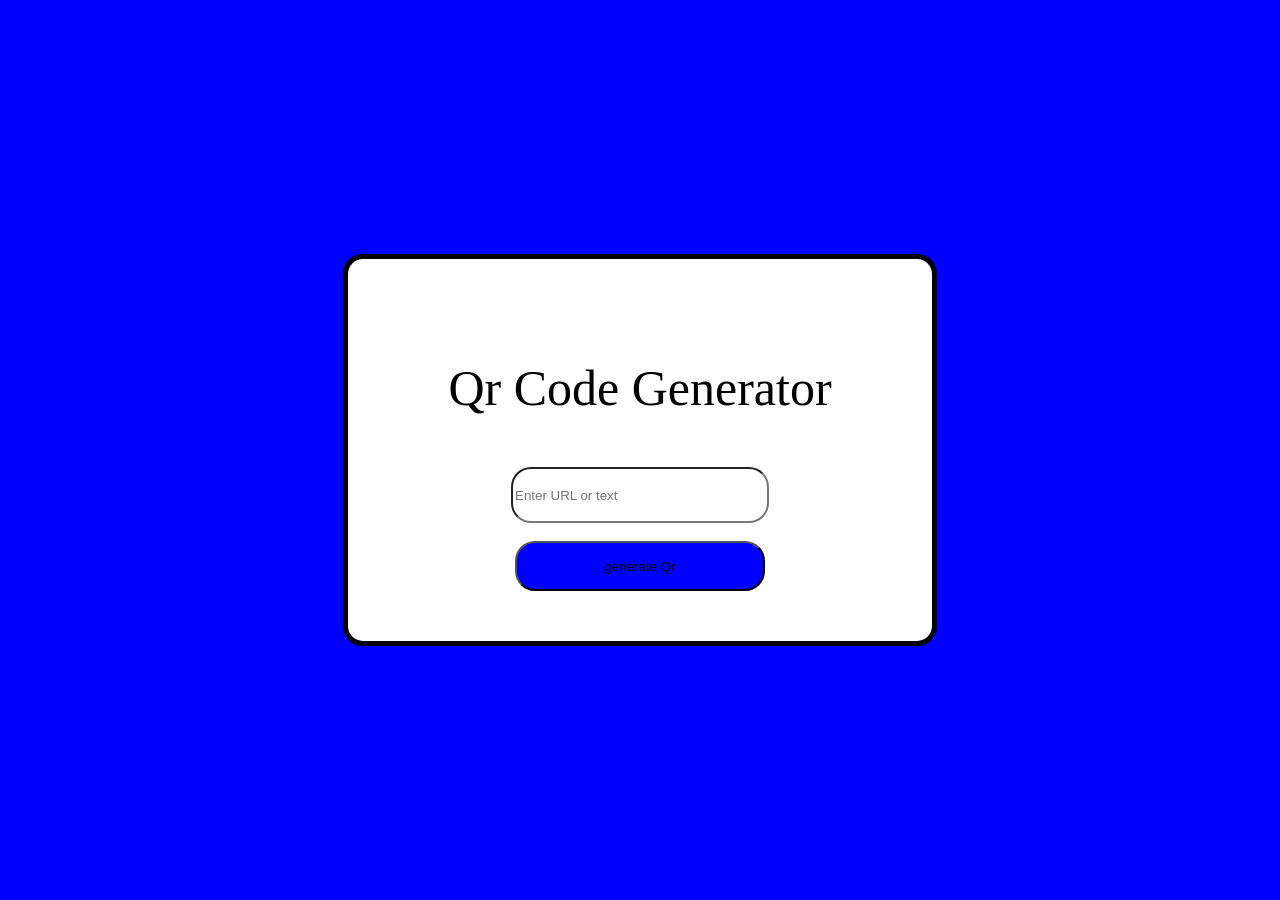
==== index.html @ 4c42e7d7 "Rename qr.html to index.html" ====
<!DOCTYPE html>
<html lang="en">
<head>
    <meta charset="UTF-8">
    <meta name="viewport" content="width=device-width, initial-scale=1.0">
    <title>OR generator</title>
    <style>
        body,html{
            margin: 0;
            padding: 0;
            height:100%;
        }
        .container{
            background-color: blue;
            display: flex;
            align-items: center;
            justify-content: center;
            height:100%;
        }
        .input{
            background-color: white;
            padding: 50px 100px;
            text-align: center;
            border:5px solid black;
            border-radius: 20px;
        }
        p{
            font-size: 50px;
        }
        input{
            height:50px;
            width:250px;
            border-radius: 20px;;
        }
        button{
            background-color: blue;
            height:50px;
            width:250px;
            border-radius:20px;
        }
        button:hover{
            background-color: white;
            transform: scale(1.1);
        }
    </style>
</head>
<body>
    <div class="container">
        <div class="input">
            <p>Qr Code Generator</p>
            <input type="text" id="inputText" placeholder="Enter URL or text"><br><br>
            <button onclick="generate()">generate Qr</button>

        </div>
    
        <div class="qr">
            <div class="img">
                <img src="" id="imgqr"><br><br>
            </div>
        </div>
    </div>
    <script>
        let inputtext=document.getElementById("inputText");
        let img=document.getElementById("imgqr");
        function generate()
        {
            imgqr.src="https://api.qrserver.com/v1/create-qr-code/?size=150x150&data="+inputtext.value;
        }
    </script>
</body>
</html>
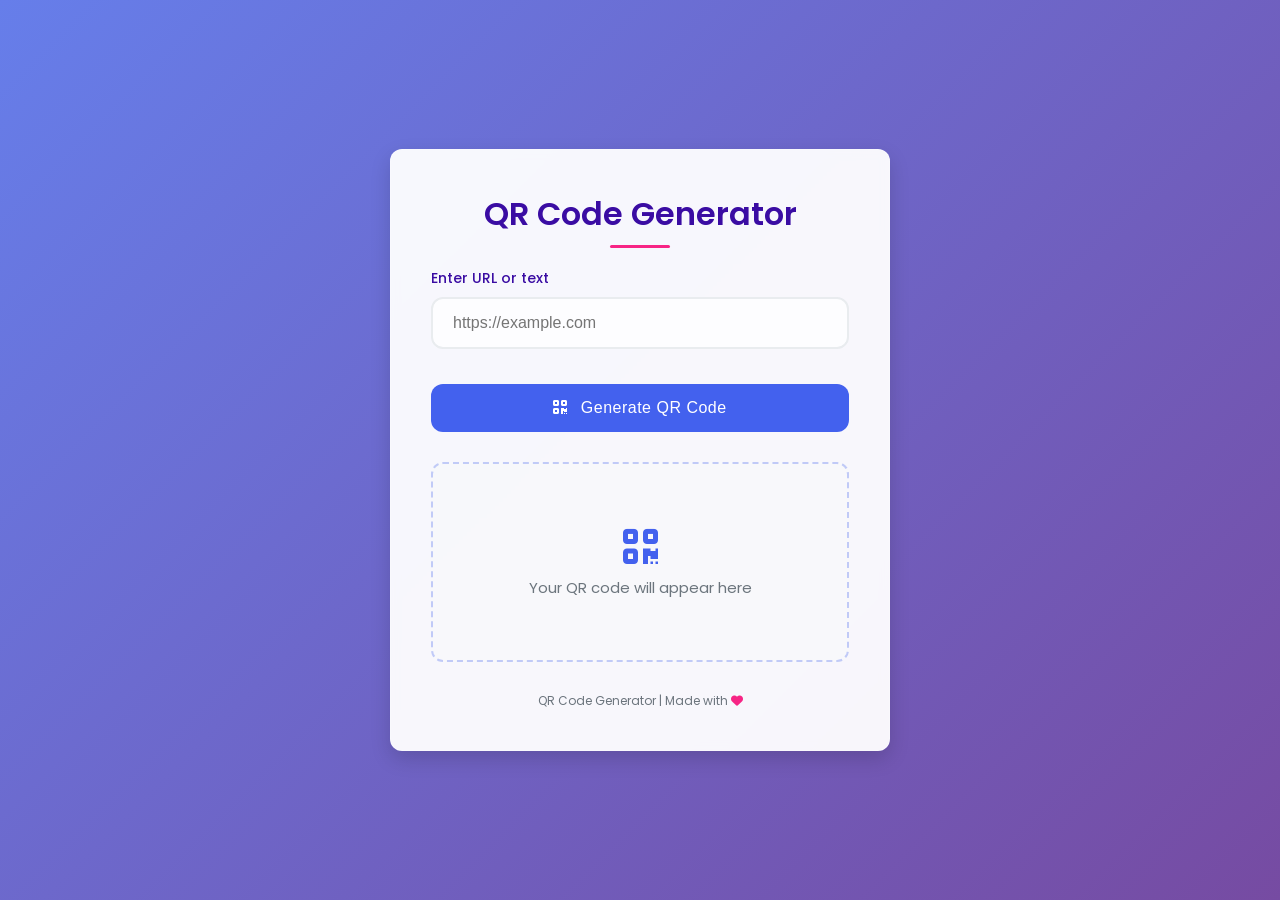
==== commit 482cf10a: "Add files via upload" ====
--- a/index.html
+++ b/index.html
@@ -1,71 +1,47 @@
-<!DOCTYPE html>
-<html lang="en">
-<head>
-    <meta charset="UTF-8">
-    <meta name="viewport" content="width=device-width, initial-scale=1.0">
-    <title>OR generator</title>
-    <style>
-        body,html{
-            margin: 0;
-            padding: 0;
-            height:100%;
-        }
-        .container{
-            background-color: blue;
-            display: flex;
-            align-items: center;
-            justify-content: center;
-            height:100%;
-        }
-        .input{
-            background-color: white;
-            padding: 50px 100px;
-            text-align: center;
-            border:5px solid black;
-            border-radius: 20px;
-        }
-        p{
-            font-size: 50px;
-        }
-        input{
-            height:50px;
-            width:250px;
-            border-radius: 20px;;
-        }
-        button{
-            background-color: blue;
-            height:50px;
-            width:250px;
-            border-radius:20px;
-        }
-        button:hover{
-            background-color: white;
-            transform: scale(1.1);
-        }
-    </style>
-</head>
-<body>
-    <div class="container">
-        <div class="input">
-            <p>Qr Code Generator</p>
-            <input type="text" id="inputText" placeholder="Enter URL or text"><br><br>
-            <button onclick="generate()">generate Qr</button>
-
-        </div>
-    
-        <div class="qr">
-            <div class="img">
-                <img src="" id="imgqr"><br><br>
-            </div>
-        </div>
-    </div>
-    <script>
-        let inputtext=document.getElementById("inputText");
-        let img=document.getElementById("imgqr");
-        function generate()
-        {
-            imgqr.src="https://api.qrserver.com/v1/create-qr-code/?size=150x150&data="+inputtext.value;
-        }
-    </script>
-</body>
-</html>
+<!DOCTYPE html>
+<html lang="en">
+<head>
+    <meta charset="UTF-8">
+    <meta name="viewport" content="width=device-width, initial-scale=1.0">
+    <title>Professional QR Code Generator</title>
+    <link href="https://fonts.googleapis.com/css2?family=Poppins:wght@300;400;500;600;700&display=swap" rel="stylesheet">
+    <link rel="stylesheet" href="https://cdnjs.cloudflare.com/ajax/libs/font-awesome/6.0.0-beta3/css/all.min.css">
+    <link rel="stylesheet" href="/style.css">
+</head>
+<body>
+    <div class="container">
+        <div class="card">
+            <h1>QR Code Generator</h1>
+            
+            <div class="input-group">
+                <label for="inputText">Enter URL or text</label>
+                <input type="text" id="inputText" placeholder="https://example.com">
+            </div>
+            
+            <button id="generateBtn">
+                <i class="fas fa-qrcode" style="margin-right: 8px;"></i> Generate QR Code
+            </button>
+            
+            <div class="qr-container">
+                <div class="qr-placeholder">
+                    <i class="fas fa-qrcode"></i>
+                    Your QR code will appear here
+                </div>
+                <img id="qrImage" class="qr-image" alt="QR Code">
+            </div>
+            
+            <button id="downloadBtn" class="download-btn">
+                <i class="fas fa-download" style="margin-right: 8px;"></i> Download QR Code
+            </button>
+            
+            <div class="credit">
+                QR Code Generator | Made with <i class="fas fa-heart" style="color: var(--accent-color);"></i>
+            </div>
+        </div>
+    </div>
+
+    <script src="/script.js">
+        
+    </script>
+</body>
+</html>
--- a/style.css
+++ b/style.css
@@ -0,0 +1,183 @@
+:root {
+            --primary-color: #4361ee;
+            --secondary-color: #3a0ca3;
+            --accent-color: #f72585;
+            --light-color: #f8f9fa;
+            --dark-color: #212529;
+            --success-color: #4bb543;
+            --border-radius: 12px;
+            --box-shadow: 0 8px 20px rgba(0, 0, 0, 0.15);
+            --transition: all 0.3s cubic-bezier(0.25, 0.8, 0.25, 1);
+        }
+        
+        * {
+            box-sizing: border-box;
+            margin: 0;
+            padding: 0;
+        }
+        
+        body, html {
+            margin: 0;
+            padding: 0;
+            height: 100%;
+            font-family: 'Poppins', sans-serif;
+            color: var(--dark-color);
+            background: linear-gradient(135deg, #667eea 0%, #764ba2 100%);
+            background-attachment: fixed;
+            background-size: cover;
+        }
+        
+        .container {
+            display: flex;
+            align-items: center;
+            justify-content: center;
+            min-height: 100%;
+            padding: 20px;
+        }
+        
+        .card {
+            background-color: rgba(255, 255, 255, 0.95);
+            padding: 40px;
+            text-align: center;
+            border-radius: var(--border-radius);
+            box-shadow: var(--box-shadow);
+            max-width: 500px;
+            width: 100%;
+            backdrop-filter: blur(5px);
+            border: 1px solid rgba(255, 255, 255, 0.2);
+        }
+        
+        h1 {
+            font-size: 32px;
+            margin-bottom: 30px;
+            color: var(--secondary-color);
+            font-weight: 600;
+            position: relative;
+            display: inline-block;
+        }
+        
+        h1::after {
+            content: '';
+            position: absolute;
+            bottom: -10px;
+            left: 50%;
+            transform: translateX(-50%);
+            width: 60px;
+            height: 3px;
+            background: var(--accent-color);
+            border-radius: 3px;
+        }
+        
+        .input-group {
+            margin-bottom: 25px;
+            text-align: left;
+        }
+        
+        label {
+            display: block;
+            margin-bottom: 8px;
+            font-weight: 500;
+            font-size: 14px;
+            color: var(--secondary-color);
+        }
+        
+        input {
+            width: 100%;
+            padding: 15px 20px;
+            border: 2px solid #e9ecef;
+            border-radius: var(--border-radius);
+            font-size: 16px;
+            transition: var(--transition);
+            background-color: rgba(255, 255, 255, 0.8);
+        }
+        
+        input:focus {
+            outline: none;
+            border-color: var(--primary-color);
+            box-shadow: 0 0 0 4px rgba(67, 97, 238, 0.2);
+            background-color: white;
+        }
+        
+        button {
+            background-color: var(--primary-color);
+            color: white;
+            border: none;
+            padding: 15px 25px;
+            border-radius: var(--border-radius);
+            font-size: 16px;
+            font-weight: 500;
+            cursor: pointer;
+            transition: var(--transition);
+            width: 100%;
+            margin-top: 10px;
+            letter-spacing: 0.5px;
+        }
+        
+        button:hover {
+            background-color: var(--secondary-color);
+            transform: translateY(-3px);
+            box-shadow: 0 5px 15px rgba(0, 0, 0, 0.2);
+        }
+        
+        button:active {
+            transform: translateY(0);
+        }
+        
+        .qr-container {
+            margin-top: 30px;
+            padding: 25px;
+            border: 2px dashed rgba(67, 97, 238, 0.3);
+            border-radius: var(--border-radius);
+            min-height: 200px;
+            display: flex;
+            align-items: center;
+            justify-content: center;
+            background-color: rgba(248, 249, 250, 0.5);
+        }
+        
+        .qr-image {
+            max-width: 200px;
+            height: auto;
+            display: none;
+            border-radius: 8px;
+            box-shadow: 0 4px 10px rgba(0, 0, 0, 0.1);
+        }
+        
+        .qr-placeholder {
+            color: #6c757d;
+            font-size: 15px;
+            font-weight: 400;
+        }
+        
+        .qr-placeholder i {
+            display: block;
+            font-size: 40px;
+            margin-bottom: 10px;
+            color: var(--primary-color);
+        }
+        
+        .download-btn {
+            display: none;
+            margin-top: 20px;
+            background-color: var(--success-color);
+        }
+        
+        .download-btn:hover {
+            background-color: #3aa33a;
+        }
+        
+        .credit {
+            margin-top: 30px;
+            font-size: 12px;
+            color: #6c757d;
+        }
+        
+        @media (max-width: 600px) {
+            .card {
+                padding: 30px 20px;
+            }
+            
+            h1 {
+                font-size: 26px;
+            }
+        }
